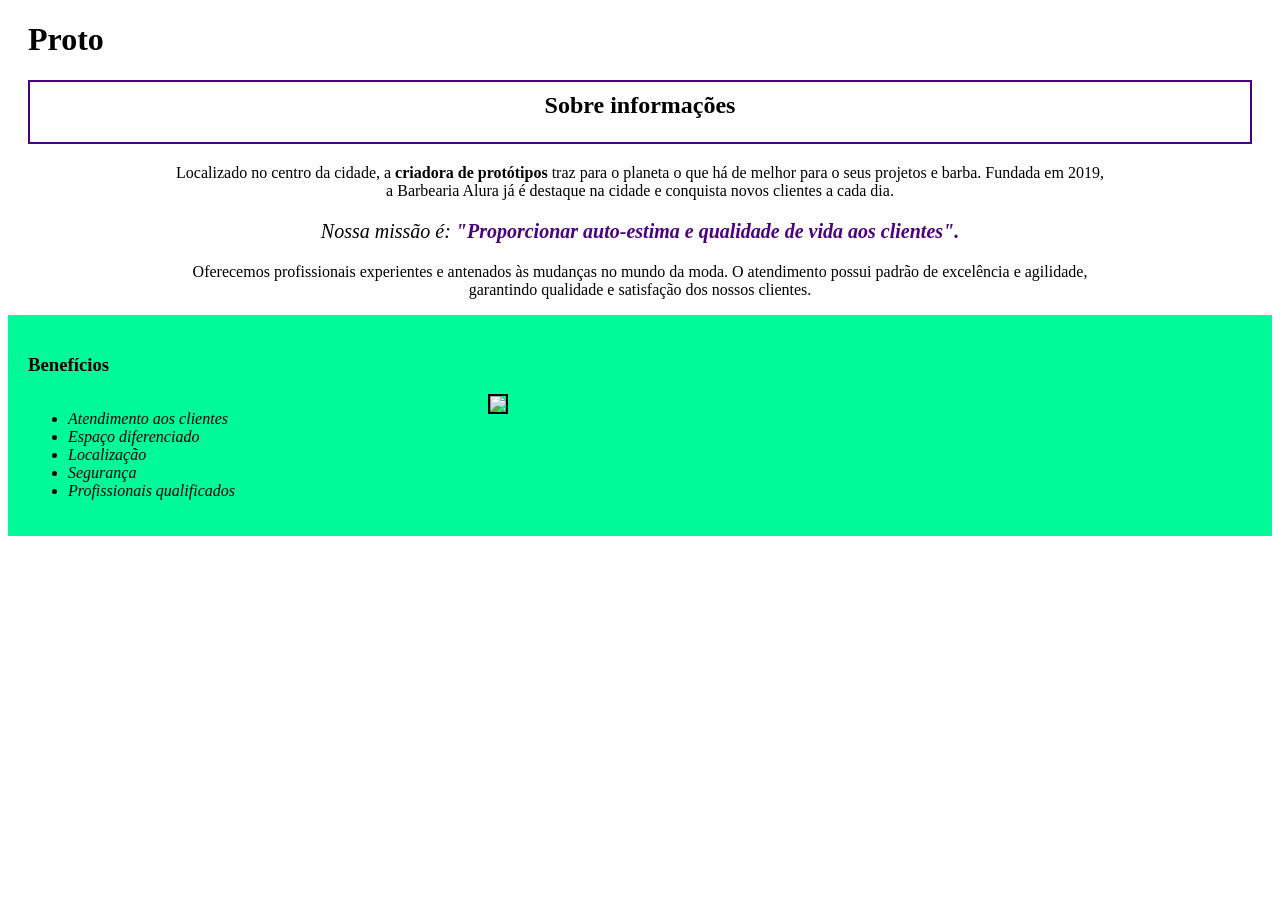
==== oraclexAlura0CSS/index.html @ b69798cb "css2" ====
<!DOCTYPE html>
<html lang="pt-br">
	<head>
		<meta charset="UTF-8">
		<title>Deprot</title>
		<link rel="stylesheet" href="style.css">


	</head>	<!--  head = informações passadas para o navegador  -->

	<body>
		<header>
			<h1 class="titulo-principal">Proto</h1>
		</header>

		<div class="principal">
			<h2 class="titulo-centralizado">Sobre informações</h2>

			<p> Localizado no centro da cidade, a <strong>criadora de protótipos</strong> traz para o planeta o que há de melhor para o seus projetos e barba. Fundada em 2019,<br> a Barbearia Alura já é destaque na cidade e conquista novos clientes a cada dia.</p>

			<p id="missao"><em>Nossa missão é: <strong>"Proporcionar auto-estima e qualidade de vida aos clientes".</strong></em></p>

			<p>Oferecemos profissionais experientes e antenados às mudanças no mundo da moda. O atendimento possui padrão de excelência e agilidade,<br> garantindo qualidade e 
			satisfação dos nossos clientes.</p>

			
		</div>

		<div class="beneficios">
			<h3>Benefícios</h3>

			<ul> 

				<li class="itens">Atendimento aos clientes</li>
				<li class="itens">Espaço diferenciado</li>
				<li class="itens">Localização</li>
				<li class="itens">Segurança</li>
				<li class="itens">Profissionais qualificados</li>

			</ul>
			<img class="ff" src="ff.png">
		</div>

		

	</body>


	<!--ul = sem ordem, ol com ordem-->

	<!--por que é importante utilizar o charset="UTF-8"?-->

	<!--Para que todos os usuários vejam o site com o dicionário correto -->


</html>
---- oraclexAlura0CSS/style.css ----
body{
		
}

.principal {
	background: #AFEEEE
	padding: 20px;

}

.titulo-principal {
	padding-left: 20px;
}

.titulo-centralizado{
	height: 50px;
	border: 2px solid #4B0082;
	text-align: center;
	padding-top: 10px;
	margin-left: 40px;
	margin: 20px;

}

p{
	text-align: center;

}

#missao {
	font-size: 20px
}


em strong{
	color: #4B0082;
}



.itens {
	font-style: italic;
}

.beneficios {
	background: #00FA9A;
	padding: 20px;
}



ul {
	display: inline-block;
	vertical-align: top;
	width: 20%;
	margin-right: 14%;

}

.ff{
	width: 30%;
	
	border: 2px solid #000000;
}
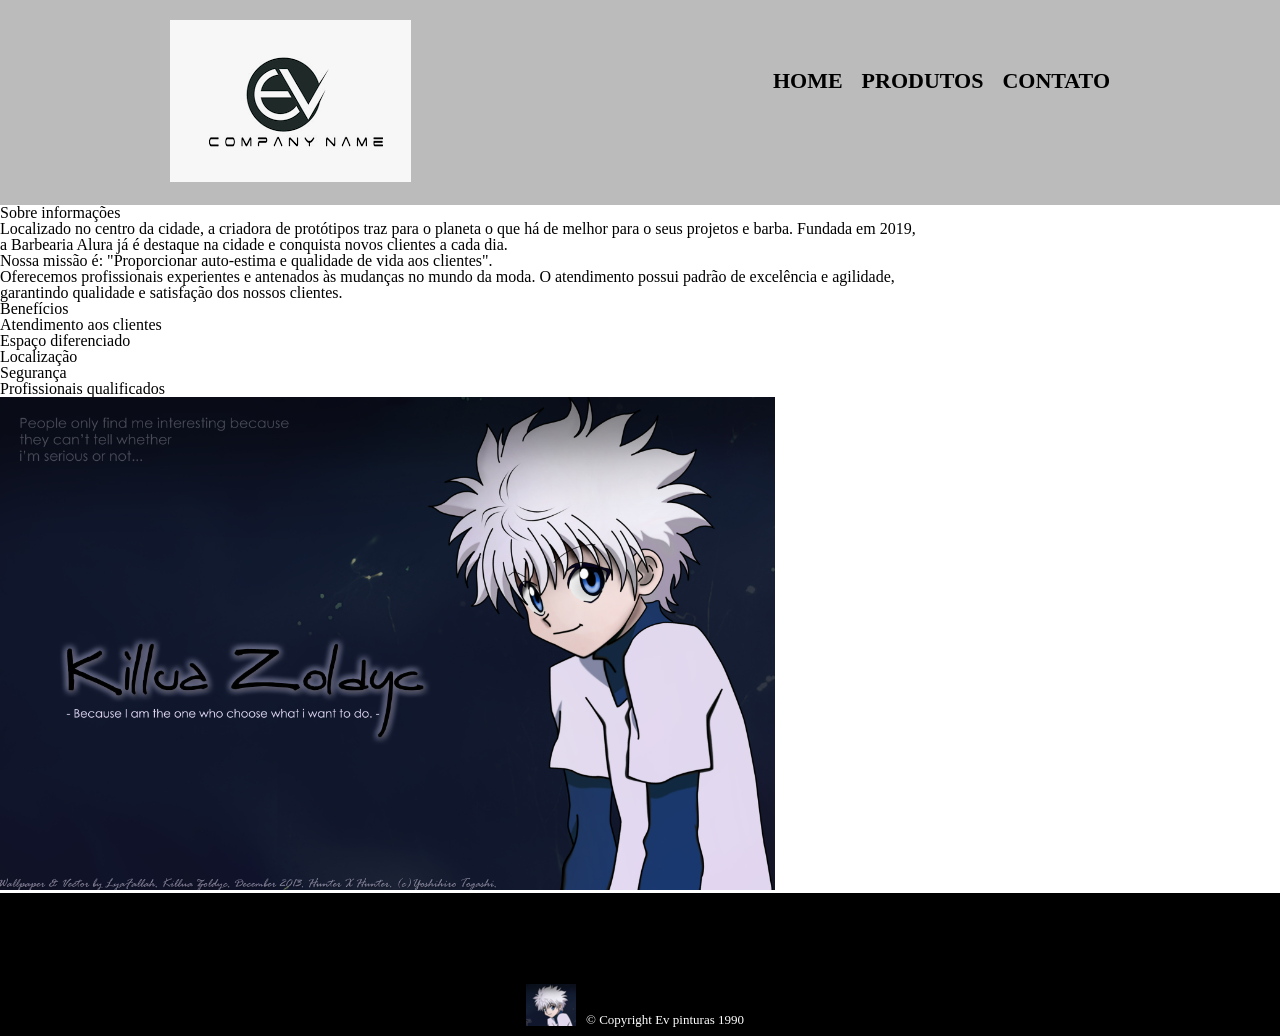
==== commit 03a02e86: "css5" ====
--- a/oraclexAlura0CSS/index.html
+++ b/oraclexAlura0CSS/index.html
@@ -3,6 +3,7 @@
 	<head>
 		<meta charset="UTF-8">
 		<title>Deprot</title>
+		<link rel="stylesheet" href="reset.css">
 		<link rel="stylesheet" href="style.css">
 
 
@@ -10,7 +11,16 @@
 
 	<body>
 		<header>
-			<h1 class="titulo-principal">Proto</h1>
+			<div class="caixa">
+				<h1><img src="ev.png" alt="Logo da empresa ev pinturas"></h1>
+				<nav>
+					<ul>
+						<li><a href="index.html">Home</a></li>
+						<li><a href="produtos.html">Produtos</a></li>
+						<li><a href="contato.html">Contato</a></li>
+					</ul>
+				</nav>
+			</div>
 		</header>
 
 		<div class="principal">
@@ -38,7 +48,7 @@
 				<li class="itens">Profissionais qualificados</li>
 
 			</ul>
-			<img class="ff" src="ff.png">
+			<img class="ff" src="killua.png">
 		</div>
 
 		
@@ -46,6 +56,14 @@
 	</body>
 
 
+<footer>
+  <div class="footer-content">
+    <img src="killua1.png" alt="Logo da empresa ev pinturas">
+    <p class="copyright">
+      &copy; Copyright Ev pinturas 1990
+    </p>
+  </div>
+</footer>
 	<!--ul = sem ordem, ol com ordem-->
 
 	<!--por que é importante utilizar o charset="UTF-8"?-->
--- a/oraclexAlura0CSS/style.css
+++ b/oraclexAlura0CSS/style.css
@@ -1,64 +1,177 @@
-body{
-		
+header {
+	background: #BBBBBB;
+	padding: 20px 0;
 }
 
-.principal {
-	background: #AFEEEE
-	padding: 20px;
+.caixa {
+	position: relative;
+	width: 940px;
+	margin: 0 auto;
+}
+
+nav {
+	position: absolute;
+	top: 50px;
+	right: 0;
+}
+
+nav li {
+	display: inline;
+	margin: 0 0 0 15px;
+}
+
+nav a {
+	text-transform: uppercase;
+	color: #000000;
+	font-weight: bold; 
+	font-size: 22px;
+	text-decoration: none;
+}
+
+nav a:hover {
+	color: #483D8B;
+	text-decoration: underline;
+}
+
+.produtos {
+	width: 940px;
+	margin: 0 auto;
+	padding: 50px;
+}
+
+.produtos li{
+	display: inline-block;
+	text-align: center;
+	width: 33%;
+	vertical-align: top;
+	padding: 30px 20px;
+	box-sizing: border-box;
+	border: 4px solid #000000;
+	border-radius: 10px;
 
 }
 
-.titulo-principal {
-	padding-left: 20px;
-}
-
-.titulo-centralizado{
-	height: 50px;
-	border: 2px solid #4B0082;
-	text-align: center;
-	padding-top: 10px;
-	margin-left: 40px;
-	margin: 20px;
+.produtos li:hover {
+	border-color: #4B0082;
 
 }
 
-p{
-	text-align: center;
+.produtos li:active {
+	border-color: #4B0082;
+}
+
+.produtos li:hover h2{
+	font-size: 22px;
+}
+
+.produtos h2 {
+	font-size: 20px;
+	font-weight: bold;
 
 }
 
-#missao {
-	font-size: 20px
+.produto-descricao {
+	font-size: 15px;
+	font-weight: bold;
+
+}
+
+.produto-preco {
+	
+  font-size: 15px;
+  font-weight: bold;
+  text-decoration: none;
+  margin-top: 10px;
+
+}
+footer {
+  background: #000000;
+  display: flex;
+  align-items: center;
+  justify-content: center; /* Alinha horizontalmente o conteúdo do footer */
+}
+
+.footer-content {
+  display: flex;
+  align-items: center;
+}
+
+.footer-content img {
+  
+	margin-top: 80px;
+}
+.copyright {
+	color: #FFFFFF;
+	font-size: 13px;
+	margin: 10px;
+	margin-top: 120px;
 }
 
 
-em strong{
-	color: #4B0082;
+main {
+	width: 940px;
+	margin: 0 auto;
+}
+form {
+	margin: 40px 0;
 }
 
-
-
-.itens {
-	font-style: italic;
+form label, form legend {
+	display: block;
+	margin: 4px 0;
+	font-weight: bold;
 }
 
-.beneficios {
-	background: #00FA9A;
-	padding: 20px;
+.input-padrao {
+	display: block;
+	margin: 0 0 15px;
+	padding: 5px 15px;
+	width: 50%;
 }
 
+form textarea {
+	width: 45%;
+}
 
-
-ul {
-	display: inline-block;
-	vertical-align: top;
-	width: 20%;
-	margin-right: 14%;
+.checkbox {
+	margin: 20px 0;
+}
+. form legend {
+	color: #FFF0F5;
 
 }
 
-.ff{
-	width: 30%;
-	
-	border: 2px solid #000000;
-}+.enviar {
+	width: 20%;
+	padding: 5px 0;
+	background: #000000;
+	color: #ffffff;
+	font-weight: bold;
+	border: none;
+	border-radius: 3px;
+	transition: 1.5s background;
+	cursor: pointer;
+}
+
+.enviar:hover	{
+	background: #9370DB;
+
+	transform: rotate(360deg) scale(1.1);
+	transition: transform 0.8s ease;
+}
+
+table	{
+	margin: 5px 0 40px;
+}
+
+thead, th, td {
+	background: ;
+	color: black;
+	padding: 5px 5px 5px 5px;
+	border: 1px solid #000000;
+	border-radius: 3px;
+}
+
+thead {
+	background: #F5F5F5;
+}
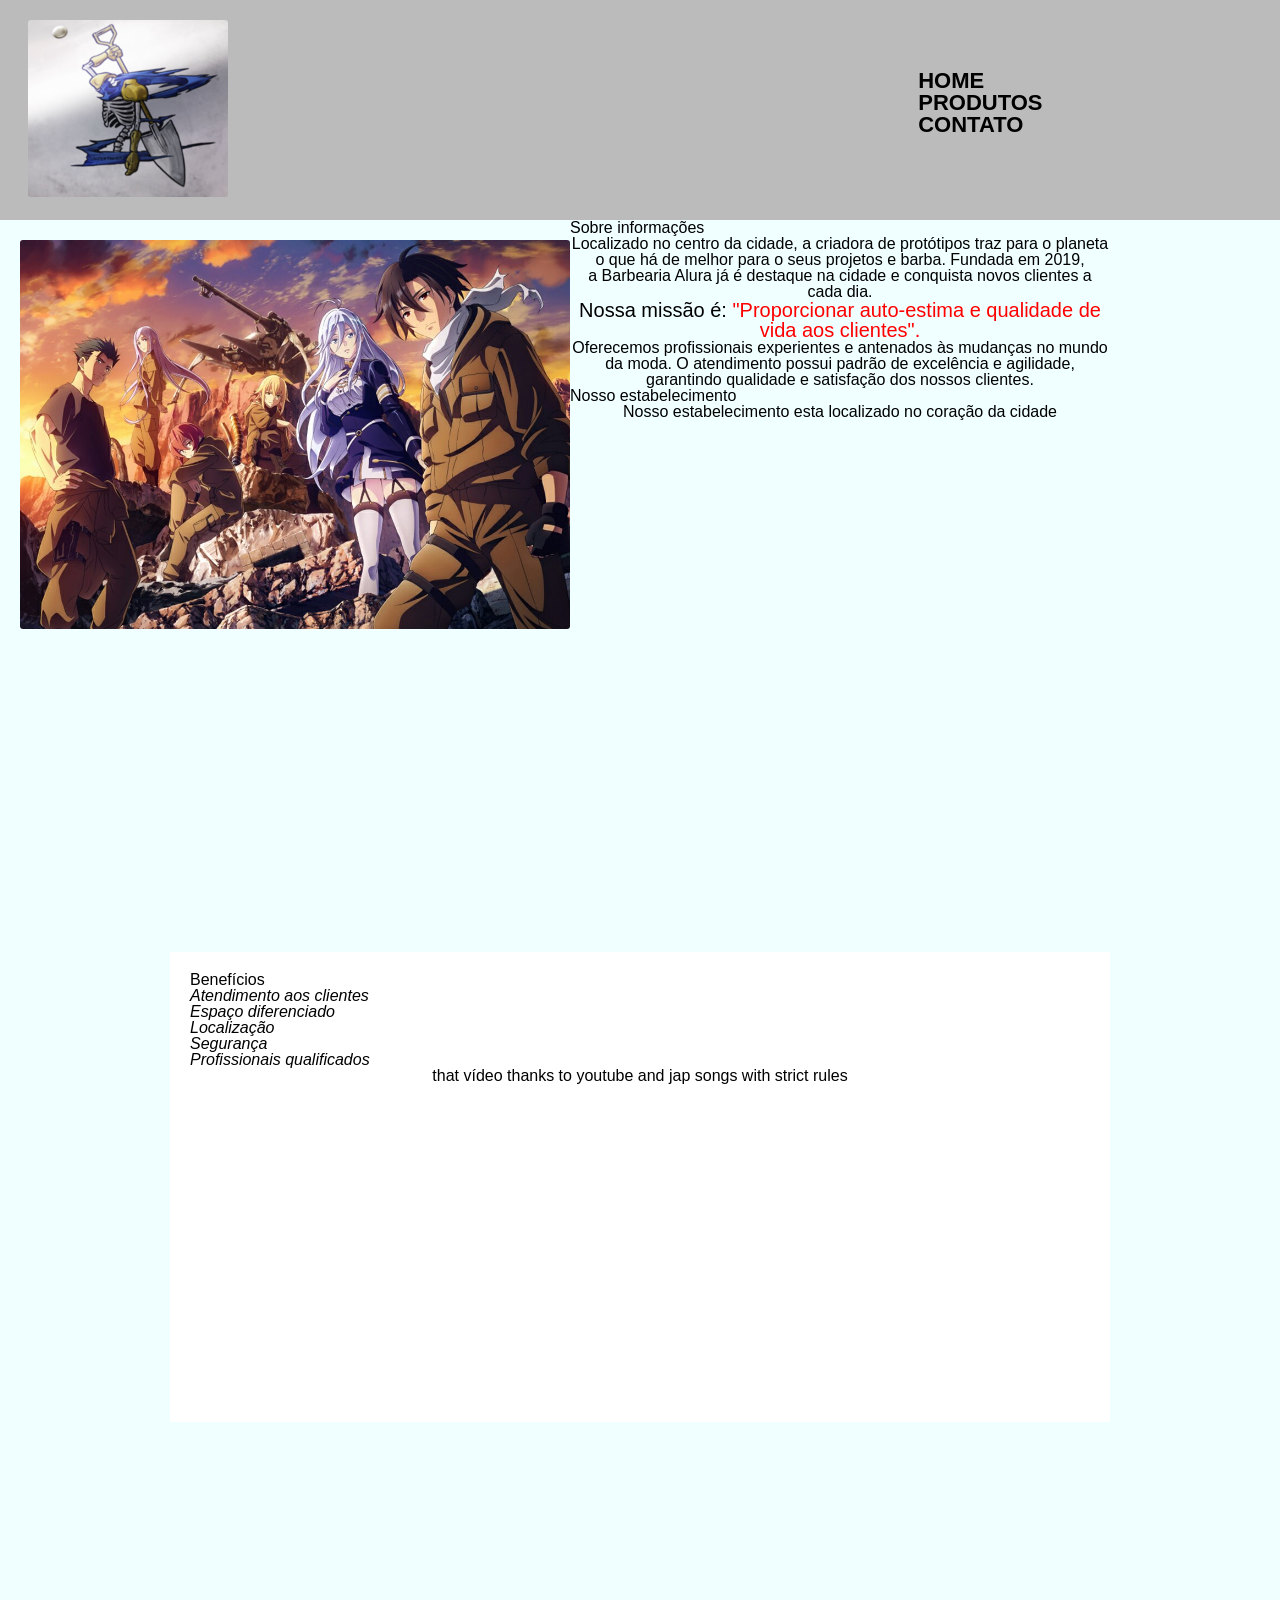
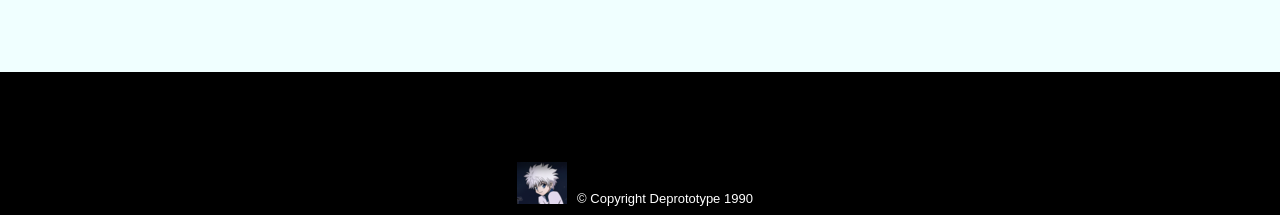
==== commit 609f3280: "cssa3" ====
--- a/oraclexAlura0CSS/index.html
+++ b/oraclexAlura0CSS/index.html
@@ -2,9 +2,10 @@
 <html lang="pt-br">
 	<head>
 		<meta charset="UTF-8">
-		<title>Deprot</title>
+		<title>Deprototype</title>
 		<link rel="stylesheet" href="reset.css">
 		<link rel="stylesheet" href="style.css">
+		<link rel="preconnect" href="https://fonts.googleapis.com">
 
 
 	</head>	<!--  head = informações passadas para o navegador  -->
@@ -12,7 +13,7 @@
 	<body>
 		<header>
 			<div class="caixa">
-				<h1><img src="ev.png" alt="Logo da empresa ev pinturas"></h1>
+				<h1><img class="undertaker" src="undertaker2.png" alt="Logo da empresa ev pinturas"></h1>
 				<nav>
 					<ul>
 						<li><a href="index.html">Home</a></li>
@@ -22,37 +23,50 @@
 				</nav>
 			</div>
 		</header>
+		<div class="image-container">
+			<img class="image-container img" src="spearhead1.jpg" alt="spearhead difícil achar walpaper grande x.x">
+		</div>
+		<main>
+			<section class="principal">
+				<h2 class="titulo-principal">Sobre informações</h2>
 
-		<div class="principal">
-			<h2 class="titulo-centralizado">Sobre informações</h2>
 
-			<p> Localizado no centro da cidade, a <strong>criadora de protótipos</strong> traz para o planeta o que há de melhor para o seus projetos e barba. Fundada em 2019,<br> a Barbearia Alura já é destaque na cidade e conquista novos clientes a cada dia.</p>
+				<p> Localizado no centro da cidade, a <strong>criadora de protótipos</strong> traz para o planeta o que há de melhor para o seus projetos e barba. Fundada em 2019,<br> a Barbearia Alura já é destaque na cidade e conquista novos clientes a cada dia.</p>
 
-			<p id="missao"><em>Nossa missão é: <strong>"Proporcionar auto-estima e qualidade de vida aos clientes".</strong></em></p>
+				<p id="missao"><em>Nossa missão é: <strong>"Proporcionar auto-estima e qualidade de vida aos clientes".</strong></em></p>
 
-			<p>Oferecemos profissionais experientes e antenados às mudanças no mundo da moda. O atendimento possui padrão de excelência e agilidade,<br> garantindo qualidade e 
-			satisfação dos nossos clientes.</p>
+				<p>Oferecemos profissionais experientes e antenados às mudanças no mundo da moda. O atendimento possui padrão de excelência e agilidade,<br> garantindo qualidade e 
+				satisfação dos nossos clientes.</p>
+			</section>
 
-			
-		</div>
+			<section class="mapa">
+				<h3 class="titulo-principal">Nosso estabelecimento</h3>
+				<p>Nosso estabelecimento esta localizado no coração da cidade</p>
 
-		<div class="beneficios">
-			<h3>Benefícios</h3>
+				<iframe src="https://www.google.com/maps/embed?pb=!1m18!1m12!1m3!1d56765242.88954526!2d-173.50026899999997!3d29.729158500000004!2m3!1f0!2f0!3f0!3m2!1i1024!2i768!4f13.1!3m3!1m2!1s0x8640c10c7fadfb85%3A0xf0448aa698ce56dd!2sSpearhead%20Group!5e0!3m2!1spt-BR!2sbr!4v1684782862816!5m2!1spt-BR!2sbr" width="100%" height="300" style="border:0;" allowfullscreen="" loading="lazy" referrerpolicy="no-referrer-when-downgrade"></iframe>
+				
+			</section>
 
-			<ul> 
+			<section class="beneficios">
+				<h3>Benefícios</h3>
 
-				<li class="itens">Atendimento aos clientes</li>
-				<li class="itens">Espaço diferenciado</li>
-				<li class="itens">Localização</li>
-				<li class="itens">Segurança</li>
-				<li class="itens">Profissionais qualificados</li>
+				<ul> 
 
-			</ul>
-			<img class="ff" src="killua.png">
-		</div>
+					<li class="itens">Atendimento aos clientes</li>
+					<li class="itens">Espaço diferenciado</li>
+					<li class="itens">Localização</li>
+					<li class="itens">Segurança</li>
+					<li class="itens">Profissionais qualificados</li>
 
-		
+				</ul>
+				<img">
+					<p> that vídeo thanks to youtube and jap songs with strict rules</p>
+					<div class="video">
+						<iframe width="560" height="315" src="https://www.youtube.com/embed/jZwopdmgYrw?start=579" title="YouTube video player" frameborder="0" allow="accelerometer; autoplay; clipboard-write; encrypted-media; gyroscope; picture-in-picture; web-share" allowfullscreen></iframe>
+					</div>
 
+			</section>
+		</main>
 	</body>
 
 
@@ -60,7 +74,7 @@
   <div class="footer-content">
     <img src="killua1.png" alt="Logo da empresa ev pinturas">
     <p class="copyright">
-      &copy; Copyright Ev pinturas 1990
+      &copy; Copyright Deprototype 1990
     </p>
   </div>
 </footer>
--- a/oraclexAlura0CSS/style.css
+++ b/oraclexAlura0CSS/style.css
@@ -1,11 +1,20 @@
+body {
+	font-family: 'Wix Madefor Display', sans-serif;
+	background: #F0FFFF;
+}
+
 header {
 	background: #BBBBBB;
 	padding: 20px 0;
 }
 
+.undertaker {
+	border-radius: 3px;
+}
+
 .caixa {
 	position: relative;
-	width: 940px;
+	width: 1225px;
 	margin: 0 auto;
 }
 
@@ -94,6 +103,7 @@
 .footer-content {
   display: flex;
   align-items: center;
+  border-radius: 3px;
 }
 
 .footer-content img {
@@ -111,6 +121,9 @@
 main {
 	width: 940px;
 	margin: 0 auto;
+	background-size: #F0FFFF;
+	padding-bottom: 250px;
+	
 }
 form {
 	margin: 40px 0;
@@ -175,3 +188,63 @@
 thead {
 	background: #F5F5F5;
 }
+/*css da página inicial */
+.image-container {
+	
+
+	margin: 10px 10px 10px 10px;
+	border-radius: 3px;
+	width: 550px;
+  max-height: 550px;
+	float: left;
+  background: #F0FFFF;
+
+
+}
+
+
+
+.principal{
+
+
+}
+
+.titulo-principal {
+	padding-left: 20px;
+}
+
+.titulo-centralizado {
+	text-align: center
+}
+
+p {
+	text-align: center;
+}
+
+#missao {
+	font-size: 20px
+}
+
+em strong {
+	color: #FF0000;
+}
+
+.itens {
+	font-style: italic
+}
+
+.beneficios {
+	background: #FFFFFF;
+	padding: 20px;
+}
+
+ul {
+	display: inline-block;
+	vertical-align: top;
+	width: 20%;
+	margin-right: 15%;
+}
+
+.imagembeneficios {
+	width: 50%;
+}
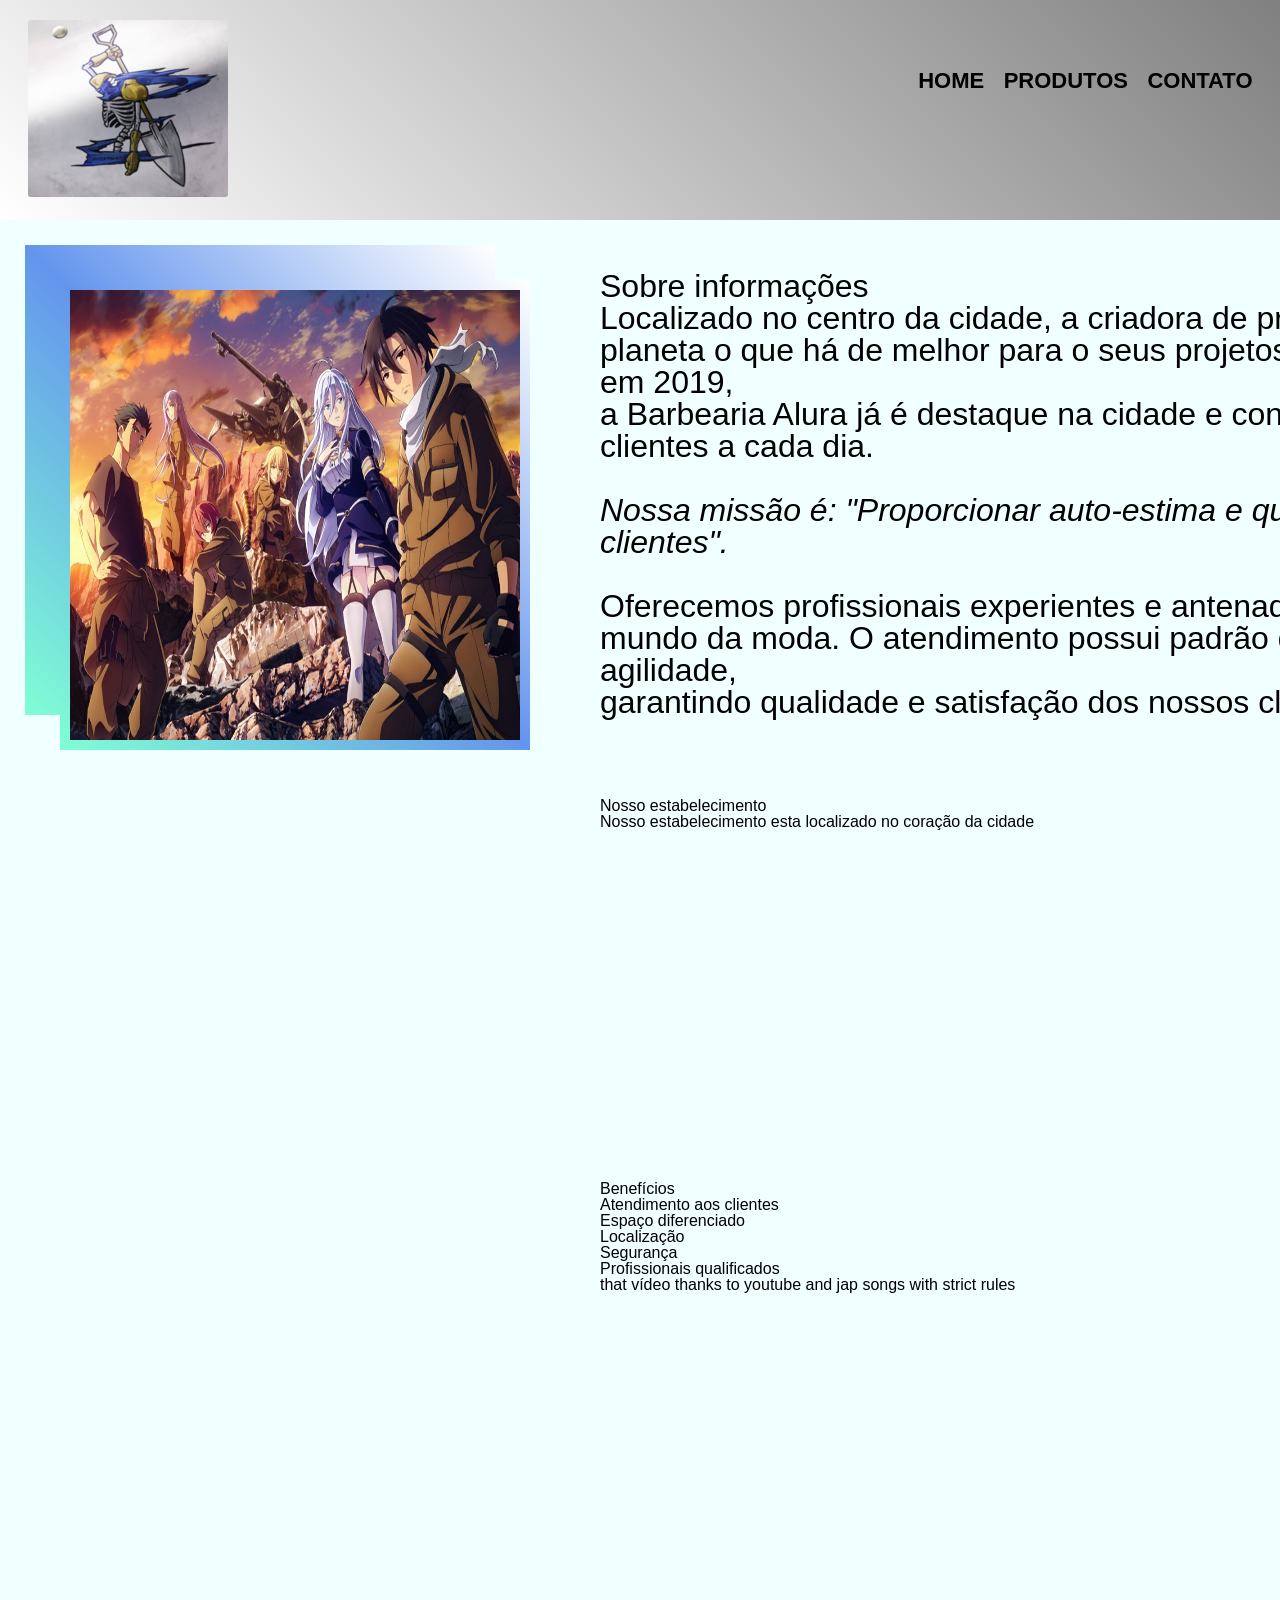
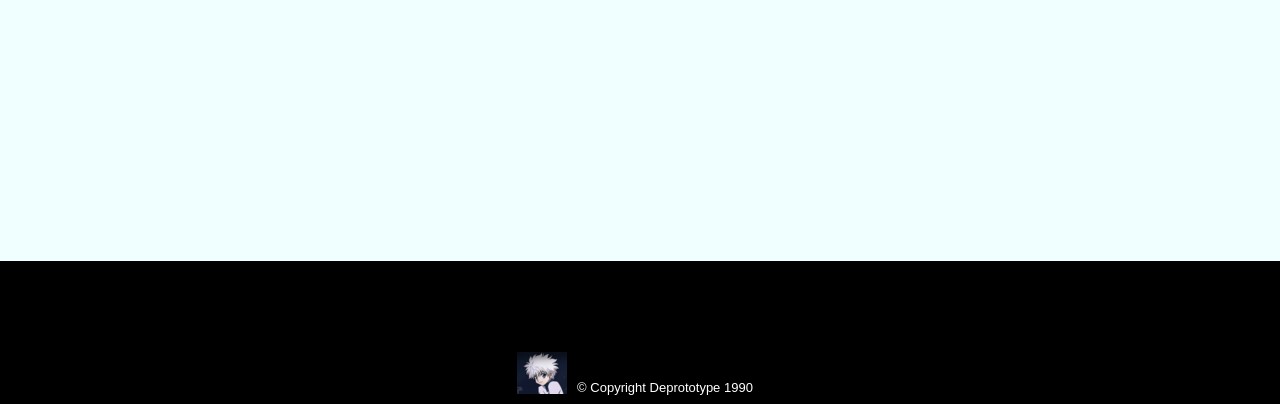
==== commit 3122cf7f: "css5" ====
--- a/oraclexAlura0CSS/index.html
+++ b/oraclexAlura0CSS/index.html
@@ -11,7 +11,7 @@
 	</head>	<!--  head = informações passadas para o navegador  -->
 
 	<body>
-		<header>
+		<header >
 			<div class="caixa">
 				<h1><img class="undertaker" src="undertaker2.png" alt="Logo da empresa ev pinturas"></h1>
 				<nav>
@@ -23,8 +23,10 @@
 				</nav>
 			</div>
 		</header>
+		<div class="wrapper">
 		<div class="image-container">
 			<img class="image-container img" src="spearhead1.jpg" alt="spearhead difícil achar walpaper grande x.x">
+		</div>
 		</div>
 		<main>
 			<section class="principal">
--- a/oraclexAlura0CSS/style.css
+++ b/oraclexAlura0CSS/style.css
@@ -4,7 +4,7 @@
 }
 
 header {
-	background: #BBBBBB;
+	background: linear-gradient(45deg, #ffffff, #808080);
 	padding: 20px 0;
 }
 
@@ -119,12 +119,13 @@
 
 
 main {
-	width: 940px;
-	margin: 0 auto;
+	margin-left: 600px;
+	width: 1000px;
 	background-size: #F0FFFF;
 	padding-bottom: 250px;
-	
-}
+	padding-top: 20px;
+}
+
 form {
 	margin: 40px 0;
 }
@@ -189,62 +190,53 @@
 	background: #F5F5F5;
 }
 /*css da página inicial */
-.image-container {
-	
-
-	margin: 10px 10px 10px 10px;
-	border-radius: 3px;
-	width: 550px;
-  max-height: 550px;
-	float: left;
+.image-container {width: 450px; height: 450px; padding:10px; float: left; margin: 25px; background-image: linear-gradient(45deg, #7FFFD4, #6495ED, #ffffff);}
+
+
+
+
+.principal {
+  padding: 30px 30px 0 0;
   background: #F0FFFF;
-
-
-}
-
-
-
-.principal{
-
-
-}
-
+	text-align: left;
+	font-size: 2em;
+	margin: 0 0 1em;
+
+}
+
+}
 .titulo-principal {
-	padding-left: 20px;
-}
-
-.titulo-centralizado {
-	text-align: center
-}
-
-p {
-	text-align: center;
-}
-
-#missao {
-	font-size: 20px
-}
-
-em strong {
-	color: #FF0000;
-}
-
-.itens {
-	font-style: italic
-}
-
-.beneficios {
-	background: #FFFFFF;
-	padding: 20px;
-}
-
-ul {
-	display: inline-block;
-	vertical-align: top;
-	width: 20%;
-	margin-right: 15%;
-}
-
-.imagembeneficios {
-	width: 50%;
+
+	background: #F0FFFF;
+
+	font-size: 1em;
+	margin: 0 0 1em;
+	clear: left;
+}
+
+.principal p {
+	margin: 0 0 1em;
+
+}
+
+.principal strong,  {
+	font-weight: bold;
+}
+
+.principal em {
+	font-style: italic;
+}
+
+.mapa {
+	padding: 3em 0;
+}
+
+.mapa p {
+	margin: 0 0 2em
+	text-align:center;
+}
+
+.video {
+
+	width: 560px;
 }
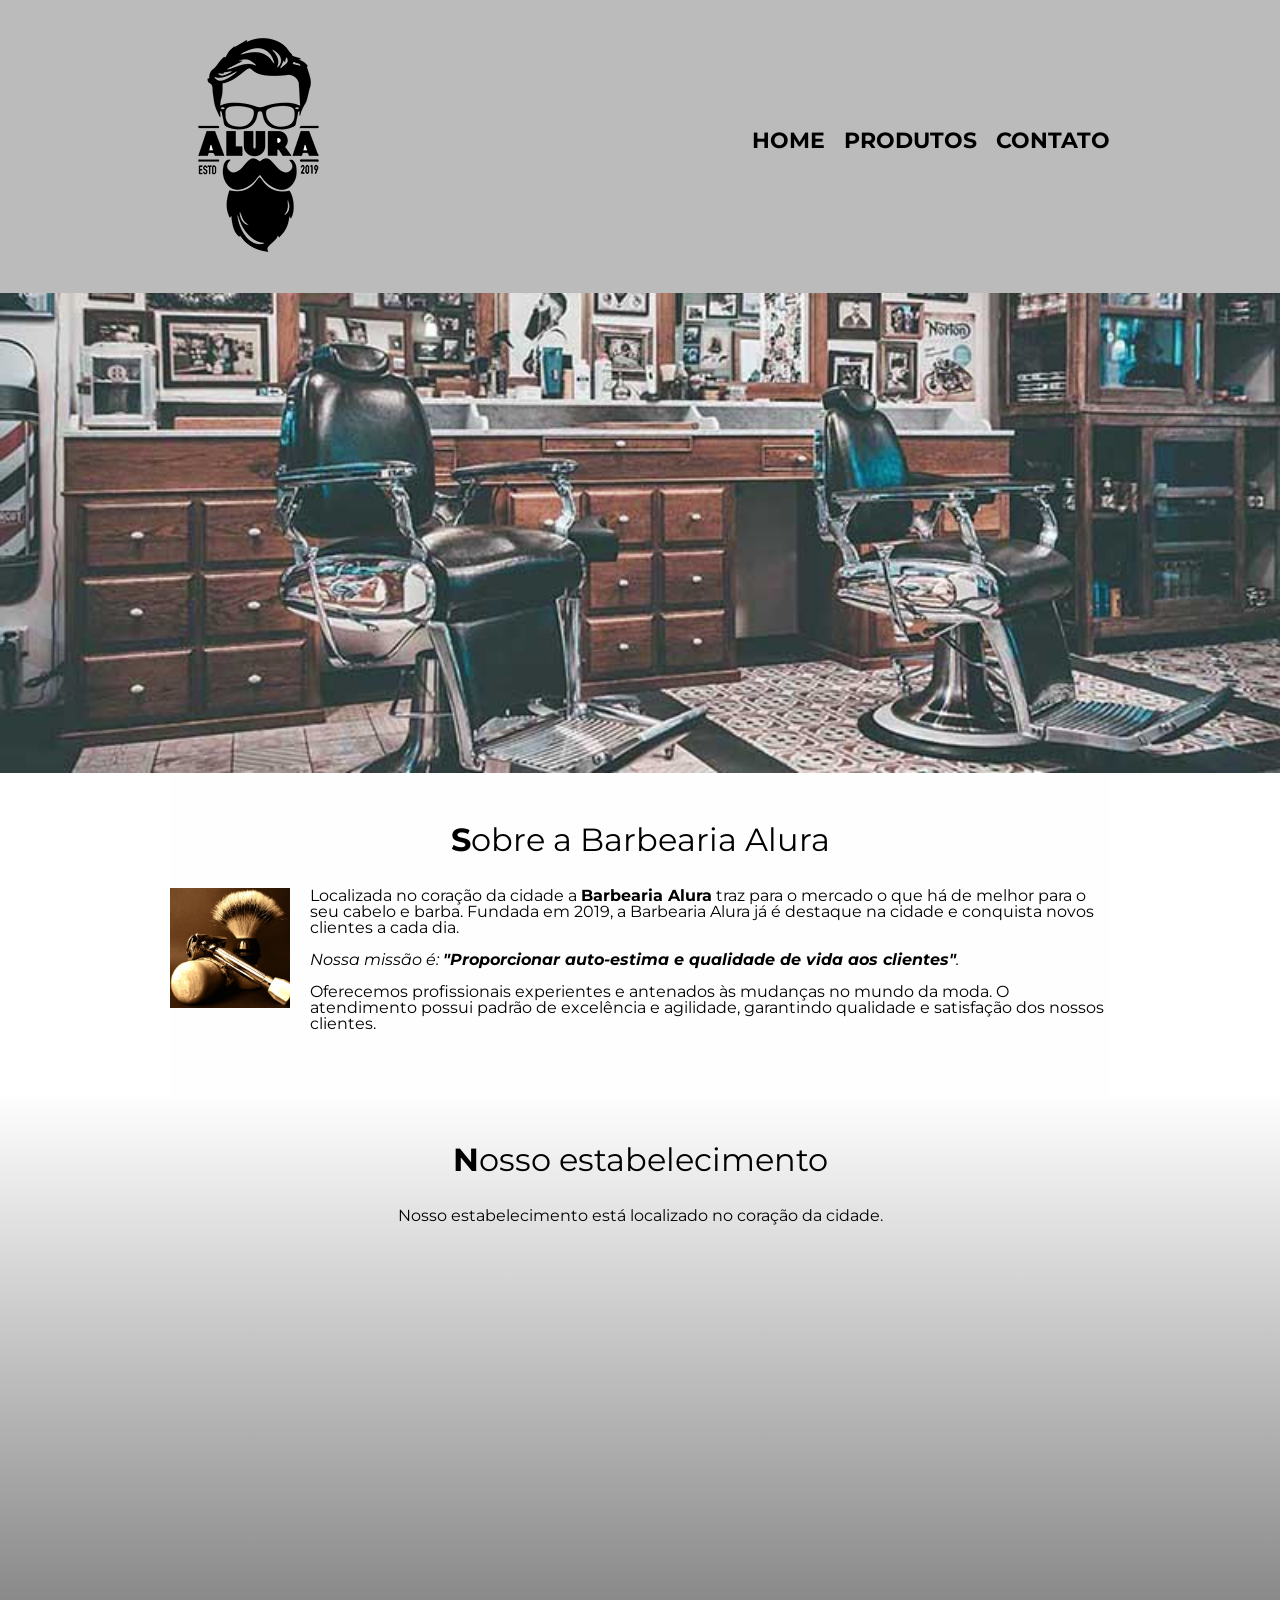
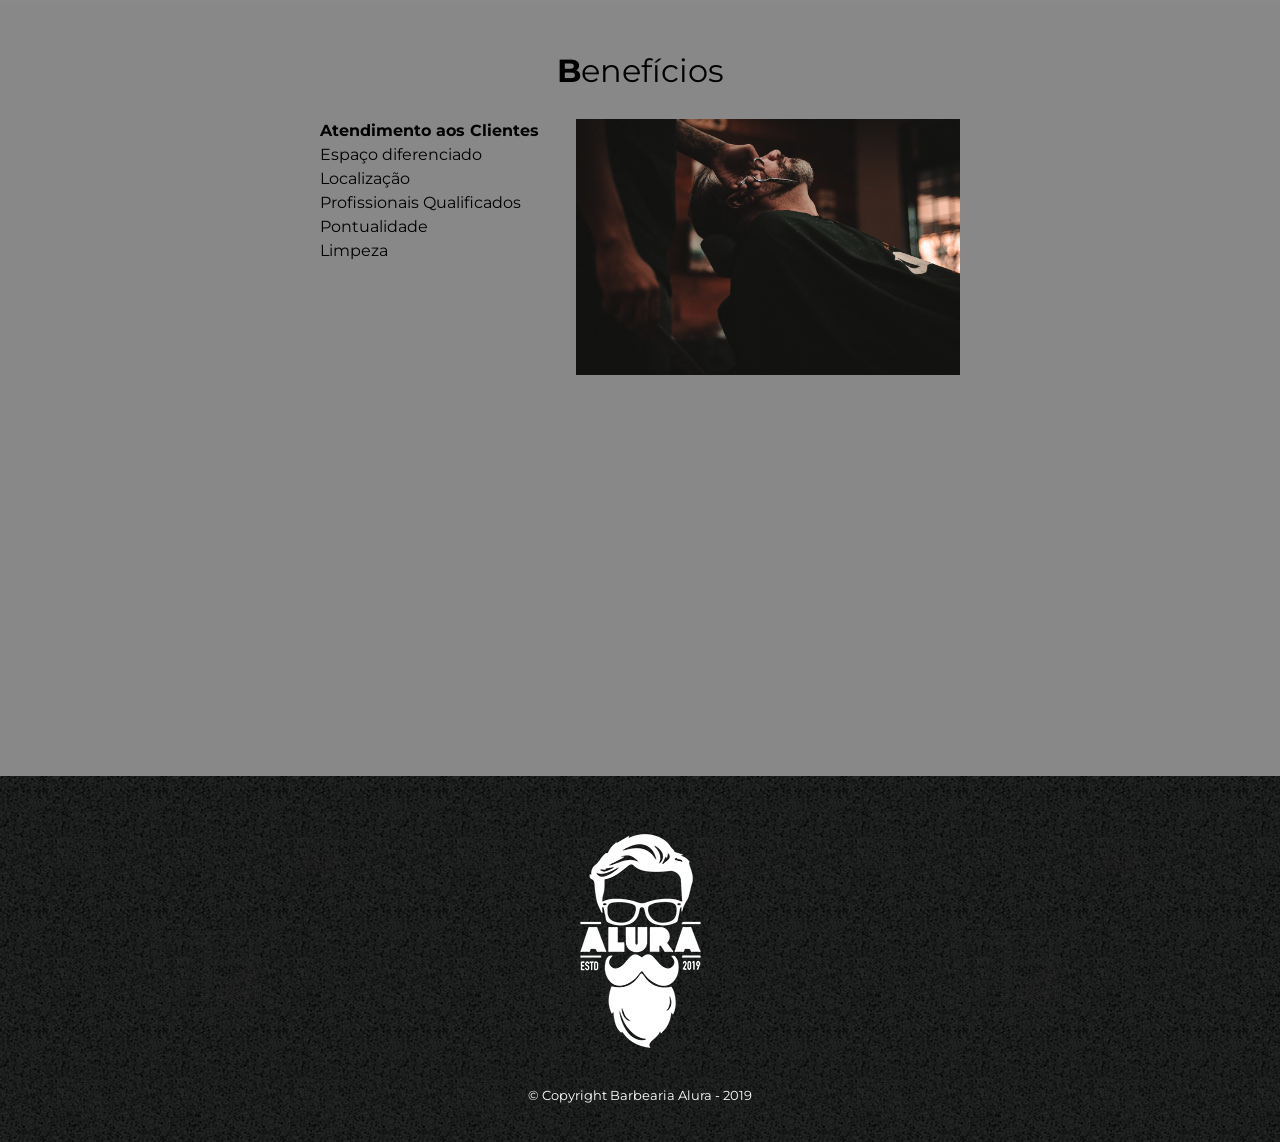
==== commit e9bcc1ac: "almst33" ====
--- a/oraclexAlura0CSS/index.html
+++ b/oraclexAlura0CSS/index.html
@@ -2,18 +2,18 @@
 <html lang="pt-br">
 	<head>
 		<meta charset="UTF-8">
-		<title>Deprototype</title>
+		<title>Barbearia Alura</title>
+
 		<link rel="stylesheet" href="reset.css">
 		<link rel="stylesheet" href="style.css">
-		<link rel="preconnect" href="https://fonts.googleapis.com">
-
-
-	</head>	<!--  head = informações passadas para o navegador  -->
+		<link href="https://fonts.googleapis.com/css?family=Montserrat&display=swap" rel="stylesheet">
+	</head>
 
 	<body>
-		<header >
+		<header>
 			<div class="caixa">
-				<h1><img class="undertaker" src="undertaker2.png" alt="Logo da empresa ev pinturas"></h1>
+				<h1><img src="logo.png"></h1>
+
 				<nav>
 					<ul>
 						<li><a href="index.html">Home</a></li>
@@ -23,69 +23,54 @@
 				</nav>
 			</div>
 		</header>
-		<div class="wrapper">
-		<div class="image-container">
-			<img class="image-container img" src="spearhead1.jpg" alt="spearhead difícil achar walpaper grande x.x">
-		</div>
-		</div>
+
+		<img class="banner" src="banner.jpg">
+
 		<main>
 			<section class="principal">
-				<h2 class="titulo-principal">Sobre informações</h2>
+				<h2 class="titulo-principal">Sobre a Barbearia Alura</h2>
 
+				<img class="utensilios" src="utensilios.jpg" alt="Utensilios de um barbeiro.">
+		 
+				<p>Localizada no coração da cidade a <strong>Barbearia Alura</strong> traz para o mercado o que há de melhor para o seu cabelo e barba. Fundada em 2019, a Barbearia Alura já é destaque na cidade e conquista novos clientes a cada dia.</p>
 
-				<p> Localizado no centro da cidade, a <strong>criadora de protótipos</strong> traz para o planeta o que há de melhor para o seus projetos e barba. Fundada em 2019,<br> a Barbearia Alura já é destaque na cidade e conquista novos clientes a cada dia.</p>
+				<p id="missao"><em>Nossa missão é: <strong>"Proporcionar auto-estima e qualidade de vida aos clientes"</strong>.</em></p>
 
-				<p id="missao"><em>Nossa missão é: <strong>"Proporcionar auto-estima e qualidade de vida aos clientes".</strong></em></p>
-
-				<p>Oferecemos profissionais experientes e antenados às mudanças no mundo da moda. O atendimento possui padrão de excelência e agilidade,<br> garantindo qualidade e 
-				satisfação dos nossos clientes.</p>
+				<p>Oferecemos profissionais experientes e antenados às mudanças no mundo da moda. O atendimento possui padrão de excelência e agilidade, garantindo qualidade e satisfação dos nossos clientes.</p>
 			</section>
 
 			<section class="mapa">
 				<h3 class="titulo-principal">Nosso estabelecimento</h3>
-				<p>Nosso estabelecimento esta localizado no coração da cidade</p>
-
-				<iframe src="https://www.google.com/maps/embed?pb=!1m18!1m12!1m3!1d56765242.88954526!2d-173.50026899999997!3d29.729158500000004!2m3!1f0!2f0!3f0!3m2!1i1024!2i768!4f13.1!3m3!1m2!1s0x8640c10c7fadfb85%3A0xf0448aa698ce56dd!2sSpearhead%20Group!5e0!3m2!1spt-BR!2sbr!4v1684782862816!5m2!1spt-BR!2sbr" width="100%" height="300" style="border:0;" allowfullscreen="" loading="lazy" referrerpolicy="no-referrer-when-downgrade"></iframe>
-				
+				<p>Nosso estabelecimento está localizado no coração da cidade.</p>
+				<div class="mapa-conteudo">
+					<iframe src="https://www.google.com/maps/embed?pb=!1m18!1m12!1m3!1d3656.4483278365396!2d-46.63466568562861!3d-23.588249068469487!2m3!1f0!2f0!3f0!3m2!1i1024!2i768!4f13.1!3m3!1m2!1s0x94ce5a2b2ed7f3a1%3A0xab35da2f5ca62674!2sCaelum!5e0!3m2!1spt-BR!2sbr!4v1568814489656!5m2!1spt-BR!2sbr" width="100%" height="300" frameborder="0" style="border:0;" allowfullscreen=""></iframe>
+				</div>
 			</section>
 
 			<section class="beneficios">
-				<h3>Benefícios</h3>
+				<h3 class="titulo-principal">Benefícios</h3>
+				<div class="conteudo-beneficios">
+				    <ul class="lista-beneficios">
+				        <li class="itens">Atendimento aos Clientes</li>
+				        <li class="itens">Espaço diferenciado</li>
+				        <li class="itens">Localização</li>
+				        <li class="itens">Profissionais Qualificados</li>
+				        <li class="itens">Pontualidade</li>
+				        <li class="itens">Limpeza</li>
+				    </ul><img src="beneficios.jpg" class="imagem-beneficios">
+				</div>
 
-				<ul> 
 
-					<li class="itens">Atendimento aos clientes</li>
-					<li class="itens">Espaço diferenciado</li>
-					<li class="itens">Localização</li>
-					<li class="itens">Segurança</li>
-					<li class="itens">Profissionais qualificados</li>
 
-				</ul>
-				<img">
-					<p> that vídeo thanks to youtube and jap songs with strict rules</p>
-					<div class="video">
-						<iframe width="560" height="315" src="https://www.youtube.com/embed/jZwopdmgYrw?start=579" title="YouTube video player" frameborder="0" allow="accelerometer; autoplay; clipboard-write; encrypted-media; gyroscope; picture-in-picture; web-share" allowfullscreen></iframe>
-					</div>
-
+				<div class="video">
+					<iframe width="560" height="315" src="https://www.youtube.com/embed/wcVVXUV0YUY" frameborder="0" allow="accelerometer; autoplay; encrypted-media; gyroscope; picture-in-picture" allowfullscreen></iframe>
+				</div>
 			</section>
 		</main>
+
+		<footer>
+			<img src="logo-branco.png">
+			<p class="copyright">&copy; Copyright Barbearia Alura - 2019</p>
+		</footer>
 	</body>
-
-
-<footer>
-  <div class="footer-content">
-    <img src="killua1.png" alt="Logo da empresa ev pinturas">
-    <p class="copyright">
-      &copy; Copyright Deprototype 1990
-    </p>
-  </div>
-</footer>
-	<!--ul = sem ordem, ol com ordem-->
-
-	<!--por que é importante utilizar o charset="UTF-8"?-->
-
-	<!--Para que todos os usuários vejam o site com o dicionário correto -->
-
-
-</html>
-
+</html>
--- a/oraclexAlura0CSS/style.css
+++ b/oraclexAlura0CSS/style.css
@@ -1,26 +1,21 @@
 body {
-	font-family: 'Wix Madefor Display', sans-serif;
-	background: #F0FFFF;
+	font-family: 'Montserrat', sans-serif;
 }
 
 header {
-	background: linear-gradient(45deg, #ffffff, #808080);
+	background: #BBBBBB;
 	padding: 20px 0;
-}
-
-.undertaker {
-	border-radius: 3px;
 }
 
 .caixa {
 	position: relative;
-	width: 1225px;
+	width: 940px;
 	margin: 0 auto;
 }
 
 nav {
 	position: absolute;
-	top: 50px;
+	top: 110px;
 	right: 0;
 }
 
@@ -32,98 +27,75 @@
 nav a {
 	text-transform: uppercase;
 	color: #000000;
-	font-weight: bold; 
+	font-weight: bold;
 	font-size: 22px;
 	text-decoration: none;
 }
 
 nav a:hover {
-	color: #483D8B;
+	color: #C78C19;
 	text-decoration: underline;
 }
 
 .produtos {
 	width: 940px;
 	margin: 0 auto;
-	padding: 50px;
-}
-
-.produtos li{
+	padding: 50px 0;
+}
+
+.produtos li {
 	display: inline-block;
 	text-align: center;
-	width: 33%;
+	width: 30%;
 	vertical-align: top;
+	margin: 0 1.5%;
 	padding: 30px 20px;
 	box-sizing: border-box;
-	border: 4px solid #000000;
+	border: 2px solid #000000;
 	border-radius: 10px;
-
 }
 
 .produtos li:hover {
-	border-color: #4B0082;
-
+	border-color: #C78C19;
 }
 
 .produtos li:active {
-	border-color: #4B0082;
-}
-
-.produtos li:hover h2{
+	border-color: #088C19;	
+}
+
+.produtos li:hover h2 {
+	font-size: 34px;
+}
+
+.produtos h2 {
+	font-size: 30px;
+	font-weight: bold;
+}
+
+.produto-descricao {
+	font-size: 18px;
+}
+
+.produto-preco {
 	font-size: 22px;
-}
-
-.produtos h2 {
-	font-size: 20px;
-	font-weight: bold;
-
-}
-
-.produto-descricao {
-	font-size: 15px;
-	font-weight: bold;
-
-}
-
-.produto-preco {
-	
-  font-size: 15px;
-  font-weight: bold;
-  text-decoration: none;
-  margin-top: 10px;
-
-}
+	font-weight: bold;
+	margin-top: 10px;
+}
+
 footer {
-  background: #000000;
-  display: flex;
-  align-items: center;
-  justify-content: center; /* Alinha horizontalmente o conteúdo do footer */
-}
-
-.footer-content {
-  display: flex;
-  align-items: center;
-  border-radius: 3px;
-}
-
-.footer-content img {
-  
-	margin-top: 80px;
-}
+	text-align: center;
+	background: url("bg.jpg");
+	padding: 40px 0;
+}
+
 .copyright {
 	color: #FFFFFF;
 	font-size: 13px;
-	margin: 10px;
-	margin-top: 120px;
-}
-
+	margin: 20px 0 0;
+}
 
 main {
-	margin-left: 600px;
-	width: 1000px;
-	background-size: #F0FFFF;
-	padding-bottom: 250px;
-	padding-top: 20px;
+
 }
 
 form {
@@ -131,95 +103,91 @@
 }
 
 form label, form legend {
-	display: block;
-	margin: 4px 0;
-	font-weight: bold;
+	display:block;
+	font-size: 20px;
+	margin: 0 0 10px;
 }
 
 .input-padrao {
 	display: block;
-	margin: 0 0 15px;
-	padding: 5px 15px;
+	margin: 0 0 20px;
+	padding: 10px 25px;
 	width: 50%;
-}
-
-form textarea {
-	width: 45%;
 }
 
 .checkbox {
 	margin: 20px 0;
 }
-. form legend {
-	color: #FFF0F5;
-
-}
 
 .enviar {
-	width: 20%;
-	padding: 5px 0;
-	background: #000000;
-	color: #ffffff;
-	font-weight: bold;
+	width:40%;
+	padding: 15px 0;
+	background: orange;
+	color: white;
+	font-weight: bold;
+	font-size: 18px;
 	border: none;
-	border-radius: 3px;
-	transition: 1.5s background;
+	border-radius: 5px;
+	transition: 1s all;
 	cursor: pointer;
 }
 
-.enviar:hover	{
-	background: #9370DB;
-
-	transform: rotate(360deg) scale(1.1);
-	transition: transform 0.8s ease;
-}
-
-table	{
-	margin: 5px 0 40px;
-}
-
-thead, th, td {
-	background: ;
-	color: black;
-	padding: 5px 5px 5px 5px;
+.enviar:hover {
+	background: darkorange;
+	transform: scale(1.2);
+}
+
+table {
+	margin: 20px 0 40px;
+}
+
+thead {
+	background: #555555;
+	color: white;
+	font-weight: bold;
+}
+
+td, th {
 	border: 1px solid #000000;
-	border-radius: 3px;
-}
-
-thead {
-	background: #F5F5F5;
-}
-/*css da página inicial */
-.image-container {width: 450px; height: 450px; padding:10px; float: left; margin: 25px; background-image: linear-gradient(45deg, #7FFFD4, #6495ED, #ffffff);}
-
-
-
-
-.principal {
-  padding: 30px 30px 0 0;
-  background: #F0FFFF;
-	text-align: left;
+	padding: 8px 15px;
+}
+
+
+/* css da página inicial */
+.banner {
+	width:100%;
+}
+
+.titulo-principal {
+	text-align: center;
 	font-size: 2em;
 	margin: 0 0 1em;
-
-}
-
-}
-.titulo-principal {
-
-	background: #F0FFFF;
-
-	font-size: 1em;
-	margin: 0 0 1em;
 	clear: left;
 }
 
+.titulo-principal:first-letter {
+	font-weight: bold;
+}
+
+.titulo-principal:before {
+	"[ "
+}
+
+.titulo-principal:after {
+	"] "
+}
+
+.principal {
+	padding: 3em 0;
+	background:  #FEFEFE;
+	width: 940px;
+	margin: 0 auto;
+}
 .principal p {
 	margin: 0 0 1em;
-
-}
-
-.principal strong,  {
+}
+
+.principal strong {
 	font-weight: bold;
 }
 
@@ -227,16 +195,57 @@
 	font-style: italic;
 }
 
+.utensilios {
+	width: 120px;
+	float: left;
+	margin: 0 20px 20px 0;
+}
+
 .mapa {
 	padding: 3em 0;
+	background: linear-gradient(#FEFEFE, #888888);
+}
+
+.mapa-conteudo {
+	width: 940px;
+	margin: 0 auto;
+
 }
 
 .mapa p {
-	margin: 0 0 2em
-	text-align:center;
+	margin: 0 0 2em;
+	text-align: center;
 }
 
 .video {
-
 	width: 560px;
+	margin: 1em auto;
+}
+
+.beneficios {
+    padding: 3em 0;
+    background: #888888;
+}
+
+.conteudo-beneficios {
+    width: 640px;
+    margin: 0 auto;
+}
+
+.lista-beneficios {
+    width: 40%;
+    display: inline-block;
+    vertical-align: top;
+}
+
+.itens {
+    line-height: 1.5;
+}
+
+.itens:first-child {
+    font-weight: bold;
+}
+
+.imagem-beneficios {
+    width: 60%;
 }
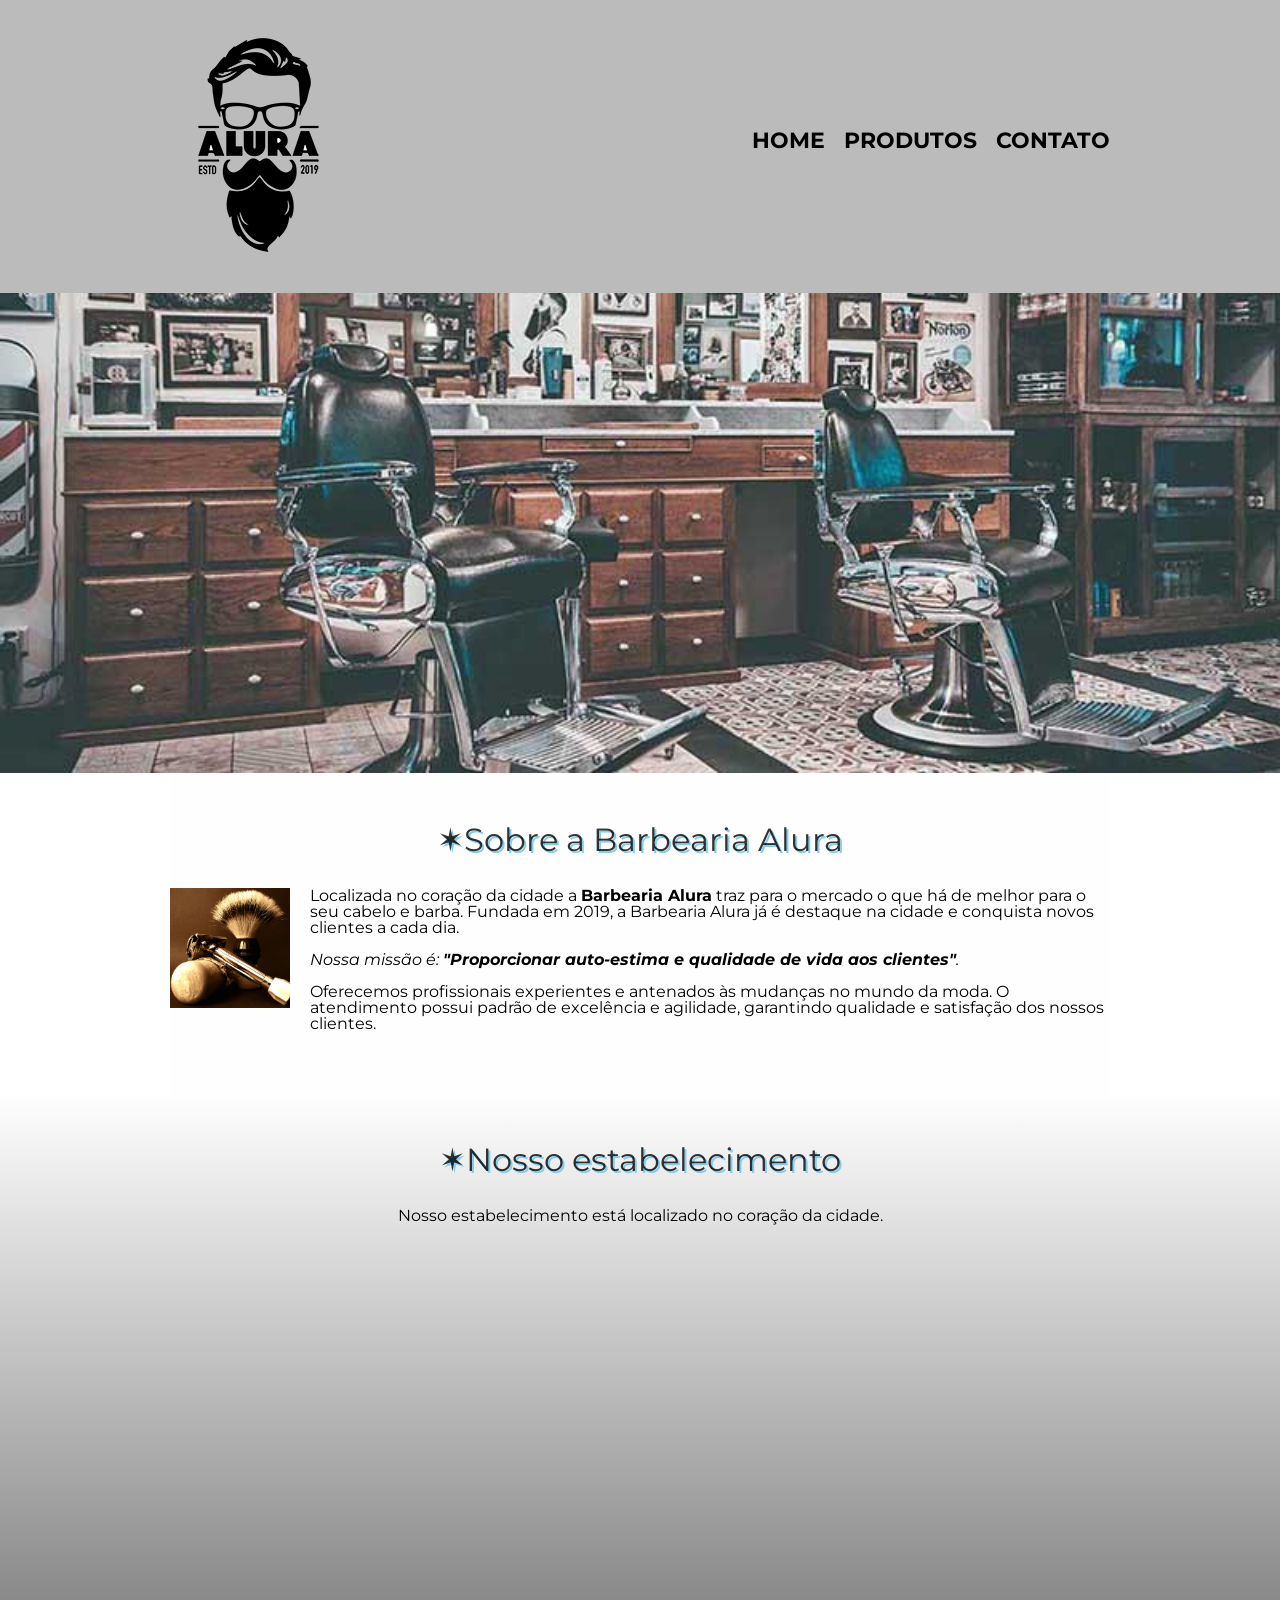
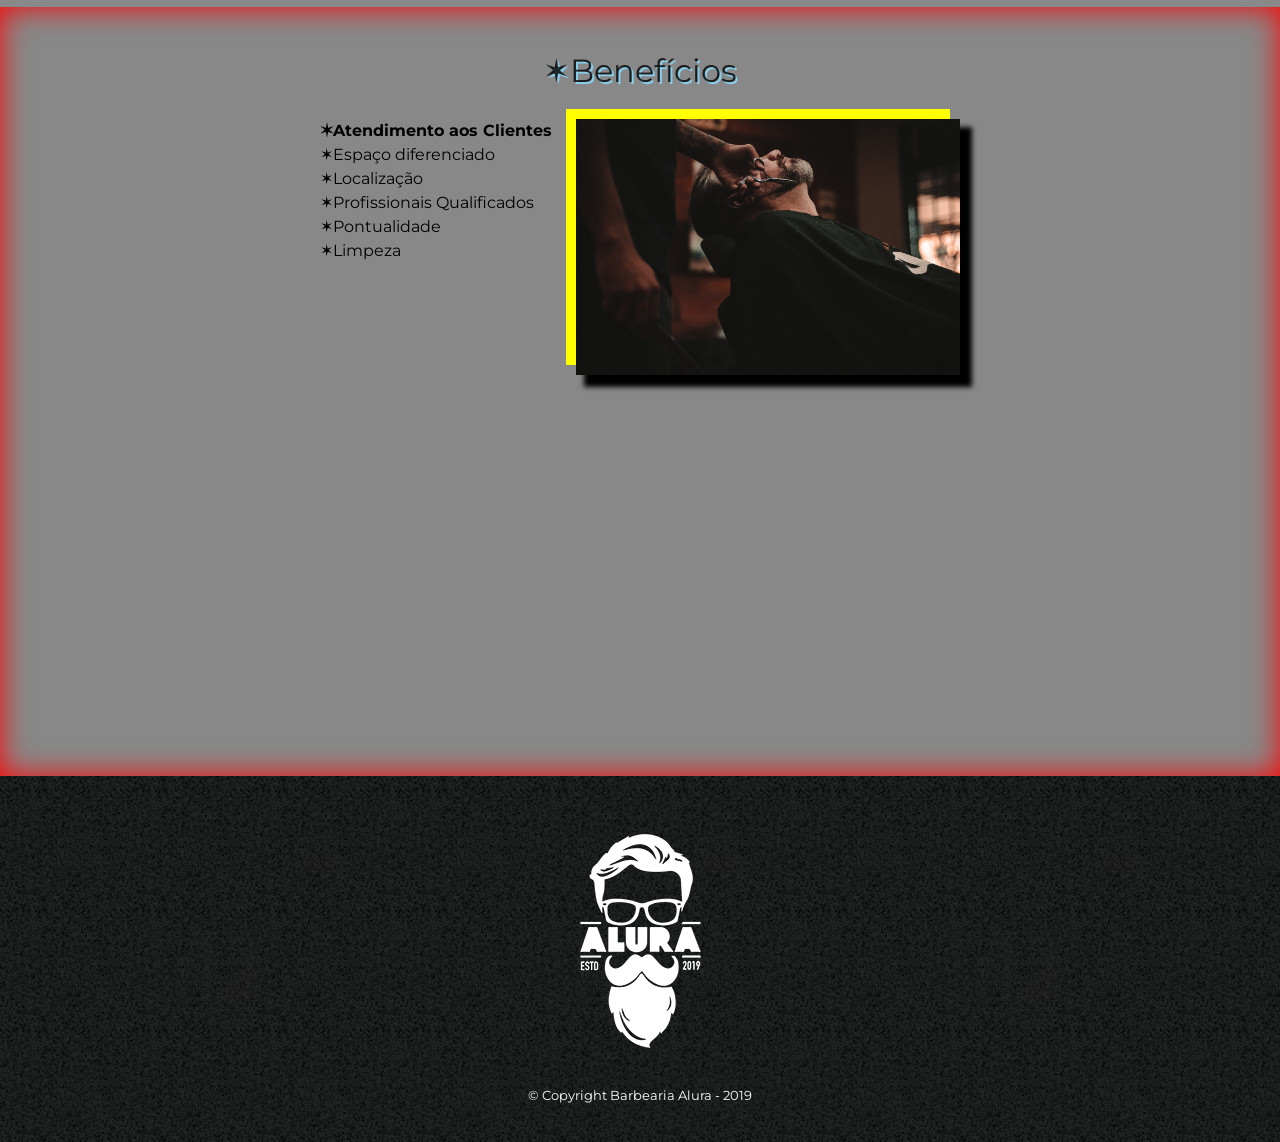
==== commit 2d1999cf: "css fim" ====
--- a/oraclexAlura0CSS/index.html
+++ b/oraclexAlura0CSS/index.html
@@ -2,6 +2,7 @@
 <html lang="pt-br">
 	<head>
 		<meta charset="UTF-8">
+		<meta name="viewport" content="width=device-width">
 		<title>Barbearia Alura</title>
 
 		<link rel="stylesheet" href="reset.css">
@@ -63,7 +64,7 @@
 
 
 				<div class="video">
-					<iframe width="560" height="315" src="https://www.youtube.com/embed/wcVVXUV0YUY" frameborder="0" allow="accelerometer; autoplay; encrypted-media; gyroscope; picture-in-picture" allowfullscreen></iframe>
+					<iframe width="100%" height="315" src="https://www.youtube.com/embed/wcVVXUV0YUY" frameborder="0" allow="accelerometer; autoplay; encrypted-media; gyroscope; picture-in-picture" allowfullscreen></iframe>
 				</div>
 			</section>
 		</main>
--- a/oraclexAlura0CSS/style.css
+++ b/oraclexAlura0CSS/style.css
@@ -163,19 +163,16 @@
 	font-size: 2em;
 	margin: 0 0 1em;
 	clear: left;
-}
-
-.titulo-principal:first-letter {
-	font-weight: bold;
-}
+	color: rgba(0, 0, 0, 0.8);
+	text-shadow: 2px 2px #87CEEB;
+}
+
 
 .titulo-principal:before {
-	"[ "
-}
-
-.titulo-principal:after {
-	"] "
-}
+	content: "✶";
+}
+
+
 
 .principal {
 	padding: 3em 0;
@@ -225,6 +222,7 @@
 .beneficios {
     padding: 3em 0;
     background: #888888;
+    box-shadow: inset 0 0 30px #FF0000;
 }
 
 .conteudo-beneficios {
@@ -242,10 +240,42 @@
     line-height: 1.5;
 }
 
+.itens:before {
+	content: "✶";
+}
+
 .itens:first-child {
     font-weight: bold;
 }
 
 .imagem-beneficios {
     width: 60%;
+    opacity: 1;
+    transition: 400ms;
+    box-shadow: 10px 10px 5px 2px #000000, -10px -10px yellow;
+}
+
+.imagem-beneficios:hover {
+	opacity: 0.3;
+}
+main > p {
+	background: red;
+}
+
+@media screen and (max-width: 480px) {
+	.caixa, .principal, .conteudo-beneficios, .mapa-conteudo, .video{
+		width: auto;
+	}
+
+	h1 {
+		text-align: center;
+	}
+
+	nav {
+		position: static;
+	}
+
+	.lista-beneficios, .imagem-beneficios {
+		width: 100%;
+	}
 }
